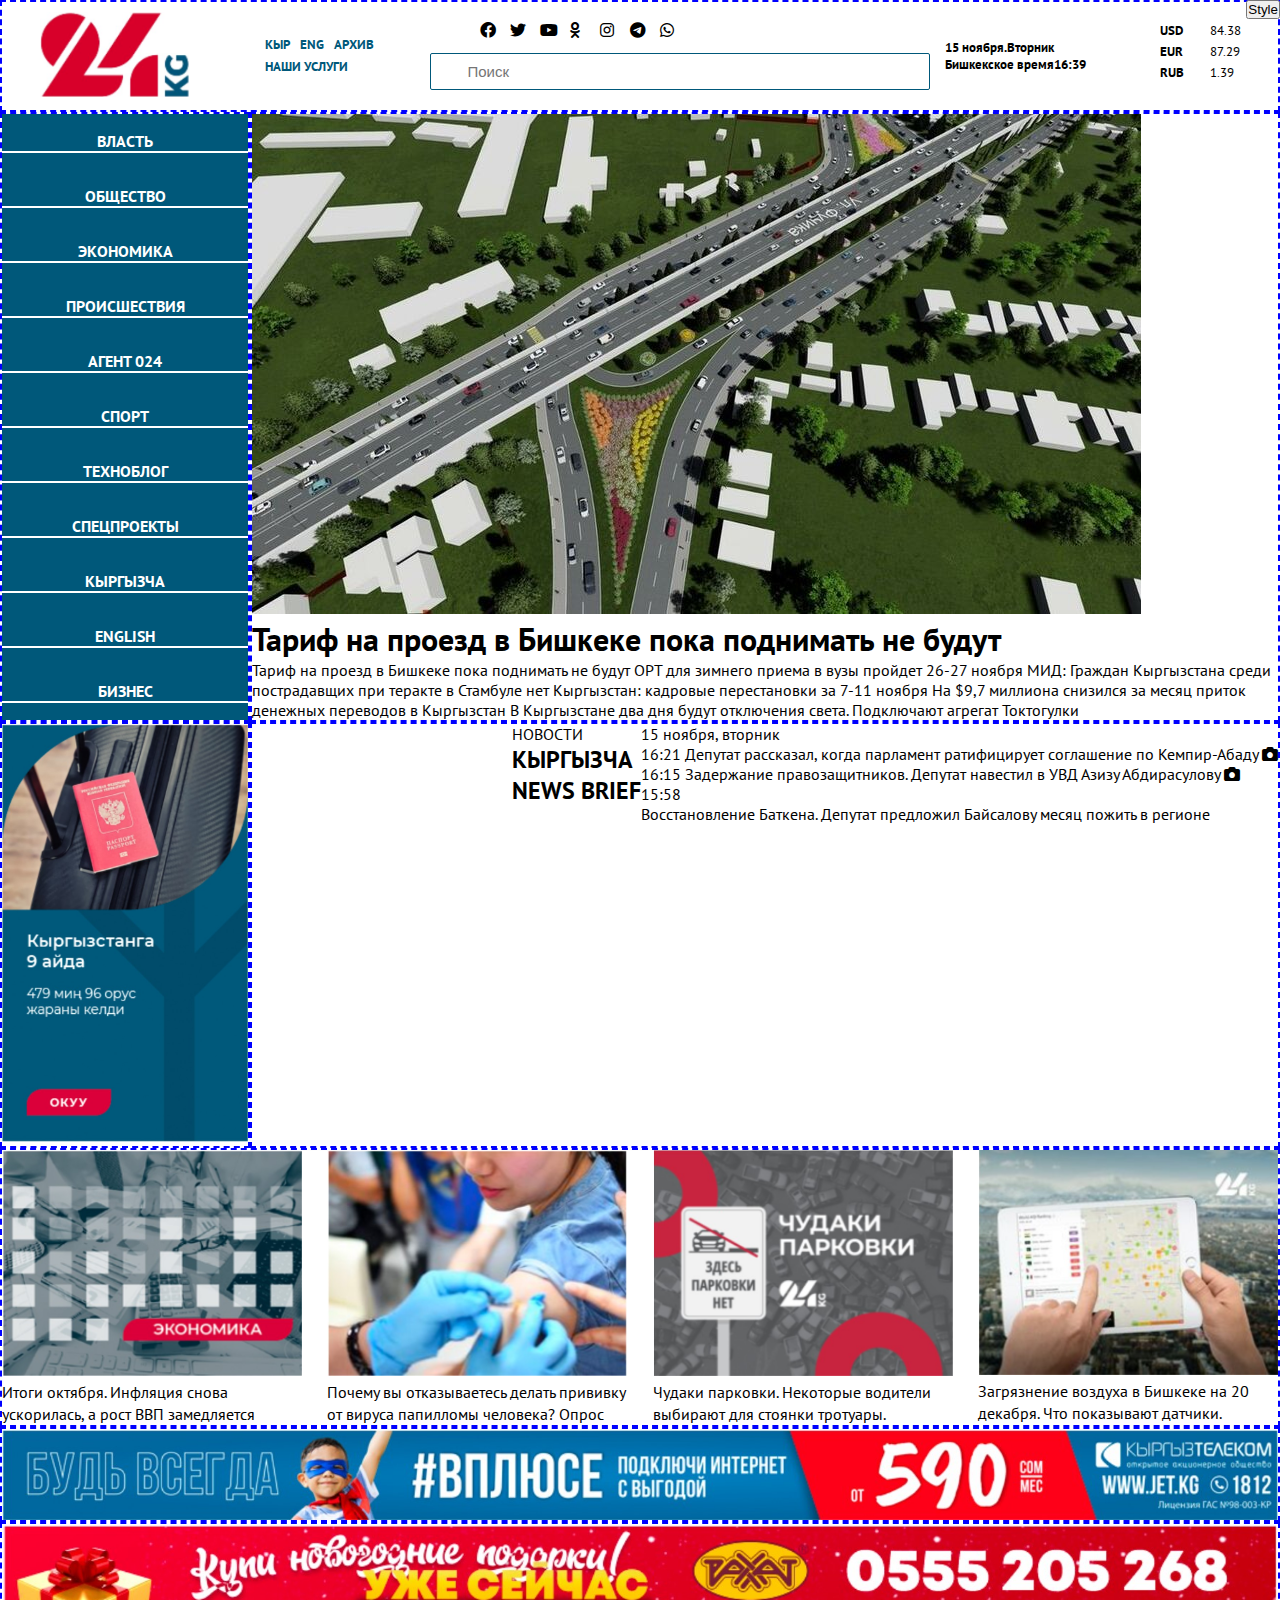
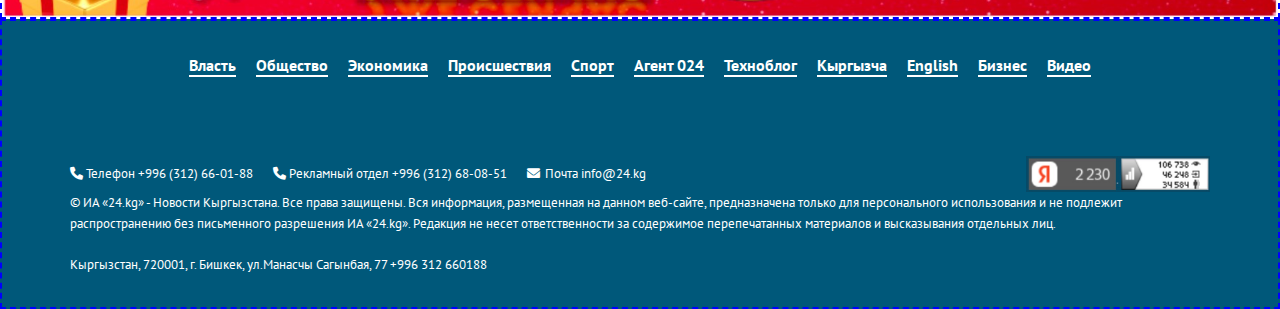
==== final.html @ ce6ab57f "final" ====
<!DOCTYPE html>
<html lang="en">

<head>
    <meta charset="UTF-8" />
    <meta http-equiv="X-UA-Compatible" content="IE=edge" />
    <meta name="viewport" content="width=device-width, initial-scale=1.0" />
    <title>Assignment 7</title>
    <link rel="stylesheet" href="final.css" class="style" />
    <link href="https://fonts.googleapis.com/css2?family=PT+Sans&display=swap" rel="stylesheet">
    <link href="https://fonts.googleapis.com/css2?family=Roboto+Condensed:wght@400;700&display=swap" rel="stylesheet">
    <link rel="stylesheet" href="https://cdnjs.cloudflare.com/ajax/libs/font-awesome/4.7.0/css/font-awesome.min.css">
    <link rel="stylesheet" href="https://cdnjs.cloudflare.com/ajax/libs/font-awesome/6.0.0-beta3/css/all.min.css">
</head>

<body>
    <button onclick='switchStyle()' style='position: absolute; top:0; right:0;'>Style</button>
    <!-- the  image of 24kg site -->
    <!-- <img src='https://cdn.imgchest.com/files/d7ogckzgey9.png' />-->
    <div class="container">
        <div class="Logo">
            <div class="imgContainer">
                <img src="image/Logo.jpg" alt="24KG Logo" class="logo-img" />
            </div>
            <div class="SideLogos">
                <span class="KYR">КЫР</span>
                <span class="ENG">ENG</span>
                <span class="ARCHIVE">АРХИВ</span>
                <span class="NASHIUSLUGI">НАШИ УСЛУГИ</span>
            </div>
            <div class="searchBar">
                <div class="icons">
                    <i class="fa-brands fa-facebook"></i>
                    <i class="fa-brands fa-twitter"></i>
                    <i class="fa-brands fa-youtube"></i>
                    <i class="fa-brands fa-odnoklassniki"></i>
                    <i class="fa-brands fa-instagram"></i>
                    <i class="fa-brands fa-telegram"></i>
                    <i class="fa-brands fa-whatsapp"></i>
                </div>
                <input type="text" placeholder="Поиск" class="searchInput" />
            </div>
            <div class="SideSearchBars">
                <span class="Date">15 ноября.<span>Вторник</span></span>
                <span class="Time">Бишкекское время<span>16:39</span></span>
            </div>
            <div class="MoneyRate">
                <span class="USD">USD</span>
                <span class="EUR">EUR</span>
                <span class="RUB">RUB</span>
            </div>
            <div class="MoneyRateValues">
                <span>84.38</span>
                <span>87.29</span>
                <span class="RUBVALUE">1.39</span>
            </div>
        </div>
        <div class="Menu">
            <ul class="nav">
                <li class="Vlast">Власть</li>
                <li class="Obshestvo">Общество</li>
                <li class="Ekonomika">Экономика</li>
                <li class="Proisshestivya">Происшествия</li>
                <li class="Agent">Агент 024</li>
                <li class="Sport">Спорт</li>
                <li class="Technoblock">Техноблог</li>
                <li class="SpecProject">Спецпроекты</li>
                <li class="Kyrgyz">Кыргызча</li>
                <li class="English">English</li>
                <li class="Business">Бизнес</li>
            </ul>
        </div>
        <div class="box3">
            <img class="Adv1" src="image/Adv1.jpg" />
        </div>
        <div class="box4">
            <img class="Adv2" src="image/Adv2.jpg" />
        </div>
        <div class="Hero">
            <div class="mainPic">
                <img src="image/mainPic.jpg" class="mainPicture" />
                <div class="text-container">
                    <h1>Тариф на проезд в Бишкеке пока поднимать не будут</h1>
                </div>
                <div class="text-container2">
                    <span class="text1">Тариф на проезд в Бишкеке пока поднимать не будут</span>
                    <span class="text2">ОРТ для зимнего приема в вузы пройдет 26-27 ноября</span>
                    <span class="text3">МИД: Граждан Кыргызстана среди пострадавщих при теракте в Стамбуле
                        нет</span>
                    <span class="text4">Кыргызстан: кадровые перестановки за 7-11 ноября</span>
                    <span class="text5">На $9,7 миллиона снизился за месяц приток денежных переводов в
                        Кыргызстан</span>
                    <span class="text6">В Кыргызстане два дня будут отключения света. Подключают агрегат
                        Токтогулки</span>
                </div>
            </div>
        </div>
        <div class="NEWS">
            <div class="miniTopBar">
                <p>НОВОСТИ</p>
                <div class="buttons">
                    <div class="miniButton1">
                        <h2>КЫРГЫЗЧА</h2>
                    </div>
                    <div class="miniButton2" style="flex-grow: 1;">
                        <h2>NEWS BRIEF</h2>
                    </div>
                </div>
            </div>
            <div class="miniBody">
                <p>15 ноября, <span>вторник</span></p>
                <div class="contents">
                    <div class="content1">
                        <span class="timePoint">16:21</span>
                        <span>Депутат рассказал, когда парламент ратифицирует соглашение по Кемпир-Абаду
                            <i class="fa-solid fa-camera"></i>
                        </span>
                    </div>
                    <div class="content2">
                        <span class="timePoint">16:15</span>
                        <span>Задержание правозащитников. <span class="Deputat">Депутат навестил в УВД Азизу</span>
                            Абдирасулову
                            <i class="fa-solid fa-camera"></i></span>
                    </div>
                    <div class="content3">
                        <span class="timePoint">15:58</span>
                        <p>Восстановление Баткена. Депутат предложил Байсалову месяц пожить в регионе</p>
                    </div>
                </div>
            </div>
        </div>
        <div class="footer">
            <div>
                <ul class="footerTopBar">
                    <li class="Vlast2">Власть</li>
                    <li class="Obshestvo2">Общество</li>
                    <li class="Ekonomika2">Экономика</li>
                    <li class="Proisshestivya2">Происшествия</li>
                    <li class="Sport2">Спорт</li>
                    <li class="Agent2">Агент 024</li>
                    <li class="Technoblock2">Техноблог</li>
                    <li class="Kyrgyz2">Кыргызча</li>
                    <li class="English2">English</li>
                    <li class="Business2">Бизнес</li>
                    <li class="Video2">Видео</li>
                </ul>
            </div>
            <div class="footerBody">
                <div class="firstPart">
                    <div style="display: flex; gap: 20px;">
                        <span><i class="fa-solid fa-phone" style="width: 16px;"></i>Телефон +996 (312) 66-01-88 </span>
                        <span><i class="fa-solid fa-phone" style="width: 16px;"></i>Рекламный отдел +996 (312)
                            68-08-51</span>
                        <span><i class=" fa-solid fa-envelope" style="width: 18px;"></i>Почта info@24.kg</span>
                    </div>
                    <img src="image/footerPicture.jpg" />
                </div>
                <div class="secondPart">
                    <span style="line-height: 21px;">© ИА «24.kg» - Новости Кыргызстана. Все права защищены. Вся
                        информация, размещенная на данном
                        веб-сайте, предназначена только для персонального использования и не подлежит
                        распространению
                        без
                        письменного разрешения ИА «24.kg». Редакция не несет ответственности за содержимое
                        перепечатанных
                        материалов и высказывания отдельных лиц.</span>
                </div>
                <div style="padding-top: 22px">
                    <span>Кыргызстан, 720001, г. Бишкек, ул.Манасчы Сагынбая, 77 +996 312 660188</span>
                </div>
            </div>
        </div>
        <div class="box8">
            <img src="image/Adv3.jpg" class="Adv3" />
            <img src="image/crossBanner.jpg" class="crossBanner" />
        </div>
        <div class=" box9">
            <div class="FirstRepItem">
                <img src="image/RepItem1.jpg" alt="Image" class="RepItem1" />
                <p class="RepItemText">Итоги октября. <span>Инфляция снова</span> ускорилась, <span>а рост ВВП
                        замедляется</span></p>
            </div>
            <div class="SecondRepItem">
                <img src="image/RepItem2.jpg" alt="Image2" class="RepItem2" />
                <p class="RepItemText">Почему вы отказываетесь делать прививку от вируса папилломы человека? Опрос
                </p>
            </div>
            <div class="ThirdRepItem">
                <img src="image/Adv5.jpg" class="RepItem2" />
                <p class="RepItemText">Чудаки парковки. Некоторые водители выбирают для стоянки тротуары.
                </p>
            </div>
            <div class="FourthRepItem">
                <img src="image/Adv6.jpg" class="RepItem2" />
                <p class="RepItemText">Загрязнение воздуха в Бишкеке на 20 декабря. Что показывают датчики.
                </p>
            </div>
        </div>
    </div>
    <script>
        function switchStyle() {
            let style = document.querySelector('.style');
            if (style.getAttribute('href') == 'grid2b.css') {
                style.setAttribute('href', 'final.css');
            } else {
                style.setAttribute('href', 'grid2b.css');
            }
        }
    </script>
</body>

</html>
---- final.css ----
* {
    margin: 0;
    padding: 0;
}

body {
    background-repeat: no-repeat;
    font-family: "PT Sans";
    font-style: normal;
    opacity: 1;
}

body>img:nth-of-type(1) {
    display: none;
    position: absolute;
    top: 0;
    left: 0;
    z-index: -1
}

.container {
    display: grid;
    grid-template-rows:
        minmax(112px, auto) minmax(80px, auto) minmax(132px, auto) minmax(83px, auto) minmax(90px, auto) minmax(90px, auto) minmax(290px, auto);
    grid-template-columns:
        minmax(20px, 250px) minmax(20px, 1031px);
    grid-template-areas:
        "one one"
        "two five"
        "eight six"
        "nine nine"
        "three three"
        "four four"
        "seven seven";
}


@media (max-width: 500px) {
    .container {
        grid-template-columns: minmax(20px, 500px);
        grid-template-rows: auto;
        grid-template-areas:
            "one"
            "two"
            "eight"
            "six"
            "nine"
            "three"
            "four"
            "five"
            "seven";
    }

    .container>* {
        min-height: auto;
        /*TODO: change to auto */
    }
}

.Logo {
    grid-area: one;
    display: flex;
    align-items: center;
    flex-basis: 1145px;
    justify-content: center;
    flex-wrap: wrap;
    gap: 15px;
}


.imgContainer {
    flex-basis: 210px;
}

.logo-img {
    max-height: 85px;
    opacity: 1;
}

.SideLogos {
    display: flex;
    flex-wrap: wrap;
    flex-basis: 150px;
    color: #00587a;
    font-size: 13px;
    font-weight: 700;
    line-height: 12px;
    gap: 10px;
}

.searchBar {
    display: flex;
    flex-wrap: wrap;
    flex-basis: 500px;
    justify-content: center;
    align-items: center;
    gap: 15px;
}

.icons {
    flex-basis: 400px;
    display: flex;
    flex-wrap: wrap;
}

.fa-facebook {
    flex-basis: 30px;
}

.fa-twitter {
    flex-basis: 30px;
}

.fa-youtube {
    flex-basis: 30px;
}

.fa-odnoklassniki {
    flex-basis: 30px;
}

.fa-instagram {
    flex-basis: 30px;
}

.fa-telegram {
    flex-basis: 30px;
}

.searchInput {
    flex-basis: 500px;
    min-height: 35px;
    border: 1px solid #00587a;
    border-radius: 2px;
    font-size: 15px;
    padding-left: 37px;
}

.SideSearchBars {
    display: flex;
    flex-wrap: wrap;
    flex-basis: 200px;
    font-weight: 700;
    font-size: 13px;
    align-items: center;
}

.MoneyRate {
    display: flex;
    gap: 4px;
    flex-wrap: wrap;
    margin-bottom: 9px;
    max-width: 30px;
    font-size: 13px;
    font-weight: 700;
    flex-basis: 100px;
}

.MoneyRateValues {
    margin-left: 5px;
    display: flex;
    gap: 4px;
    flex-wrap: wrap;
    margin-bottom: 9px;
    flex-basis: 30px;
    font-size: 13px;
    font-weight: 400;
}


.Menu {
    grid-area: two;
}

.nav {
    display: flex;
    min-height: 100%;
    flex-wrap: wrap;
    list-style-type: none;
    background-color: #00587a;
    align-items: center;
    font-size: 16px;
    font-weight: 700;
    color: white;
}

.nav>* {
    display: flex;
    justify-content: center;
    flex-basis: 250px;
    flex-shrink: 1;
    text-transform: uppercase;
    border-bottom: 2px solid white;
}

.box3 {
    grid-area: three;
    display: flex;
    justify-content: center;
    align-items: center;
}

.box4 {
    grid-area: four;
    display: flex;
    align-items: center;
    justify-content: center;
}

.Adv1,
.Adv2,
.Adv3 {
    width: 100%;
    height: auto;
    object-fit: contain;
}

.crossBanner {
    display: none;
}

.Hero {
    grid-area: five;
    display: flex;
    flex-wrap: wrap;
    justify-content: center;
    gap: 38px;
}

.NEWS {
    grid-area: six;
    display: flex;
    justify-content: end;
    flex-wrap: wrap;
}


.footer {
    grid-area: seven;
    gap: 10px;
    background-color: #00587a;
    display: flex;
    justify-content: center;
    flex-wrap: wrap;
    align-items: center;
}

.footerTopBar {
    display: flex;
    flex-wrap: wrap;
    justify-content: center;
    flex-basis: 1140px;
    list-style-type: none;
    font-size: 16px;
    font-weight: 700;
    gap: 20px;
    color: white;
}

.footerTopBar>* {
    border-bottom: 2px solid white;
}

.footerBody {
    display: flex;
    flex-wrap: wrap;
    justify-content: start;
    align-items: start;
    flex-basis: 1140px;
    color: white;
    font-size: 13px;
}

.firstPart {
    display: flex;
    align-items: center;
    justify-content: space-between;
    flex-basis: 1140px;
}

.firstPart>img {
    max-width: 184px;
    max-height: fit-content;
}

.footer {
    grid-area: seven;
}

.box8 {
    grid-area: eight;
}

.box9 {
    grid-area: nine;
    display: flex;
    font-size: 16px;
    justify-content: space-between;
}

.FirstRepItem {
    flex-basis: 300px;
    line-height: 22px;
}

.RepItem1,
.RepItem2 {
    width: 100%;
    height: auto;
    object-fit: contain;
}

.RepItemText {
    flex-basis: 300px;
}

.SecondRepItem {
    line-height: 22px;
    flex-basis: 300px;
}

.ThirdRepItem {
    flex-basis: 300px;
    line-height: 22px;
}

.FourthRepItem {
    flex-basis: 300px;
    line-height: 22px;
}


.container>* {
    border: 2px dashed blue;
}
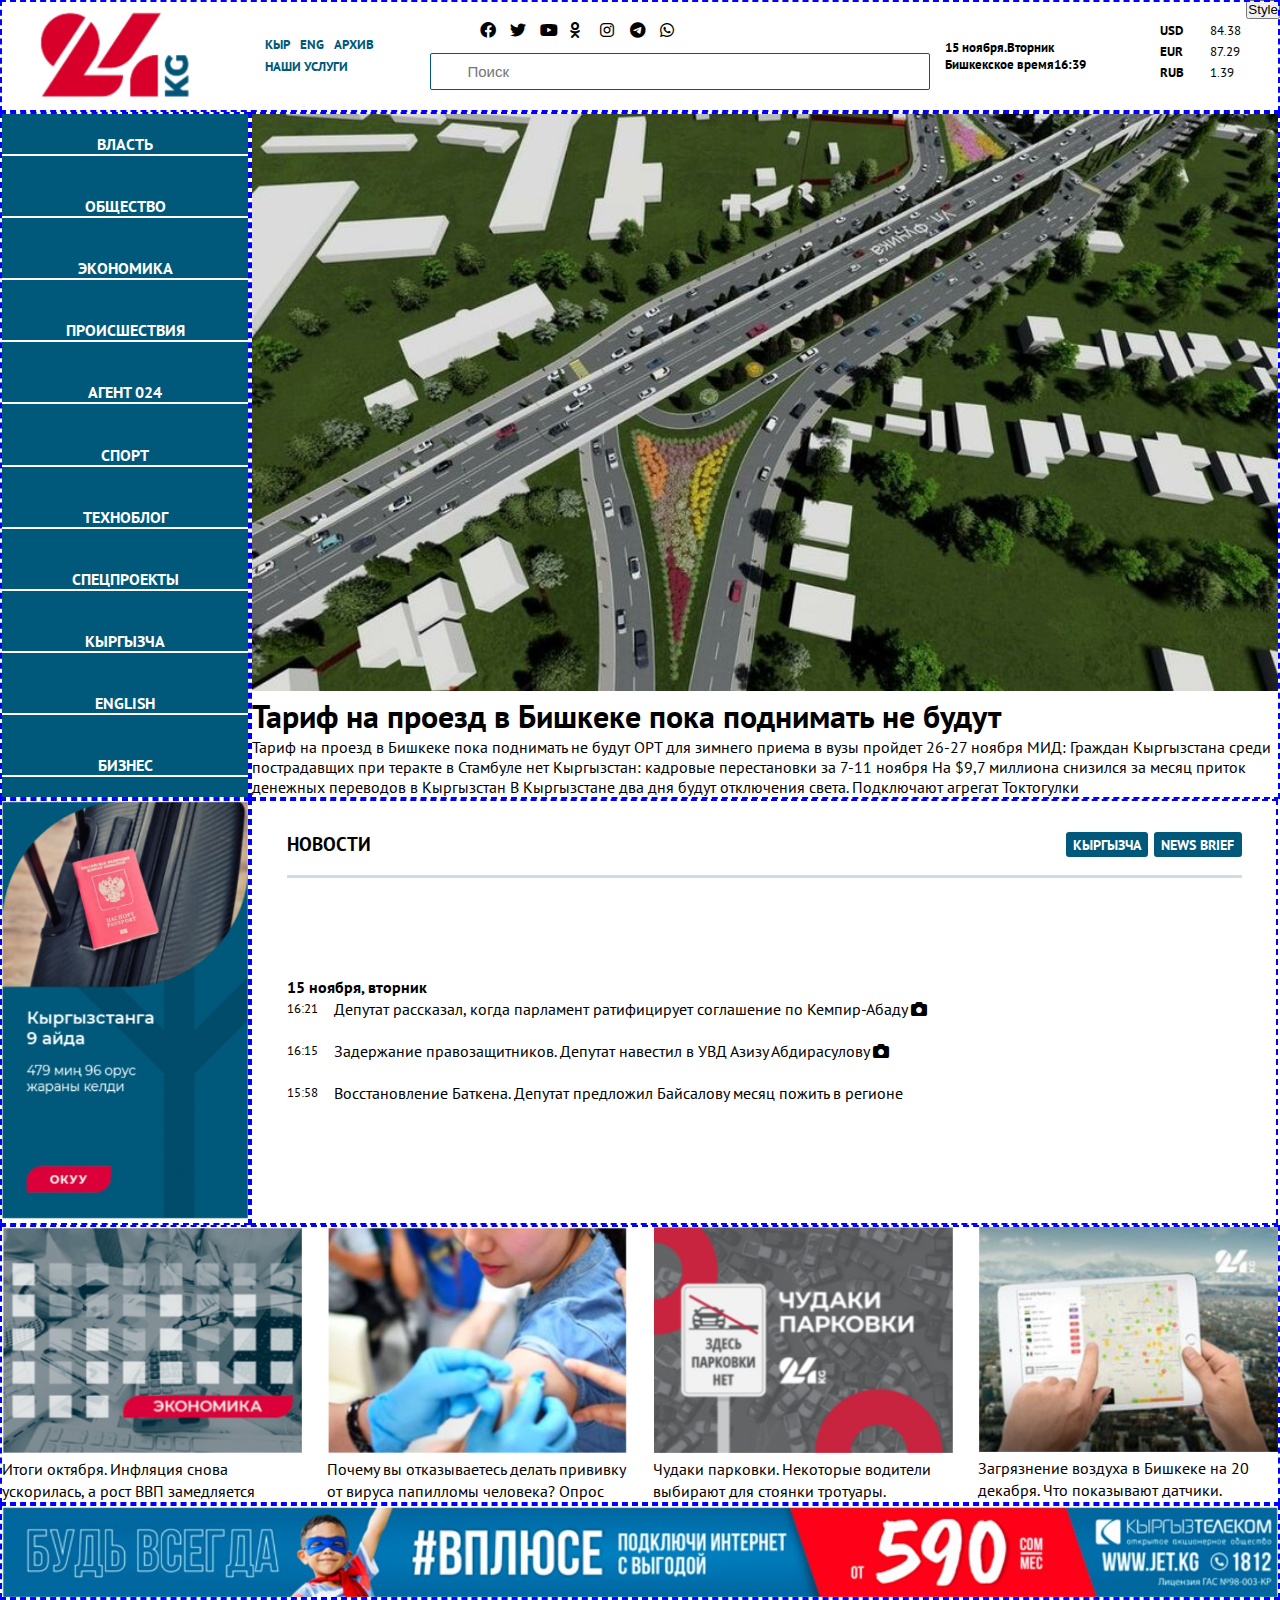
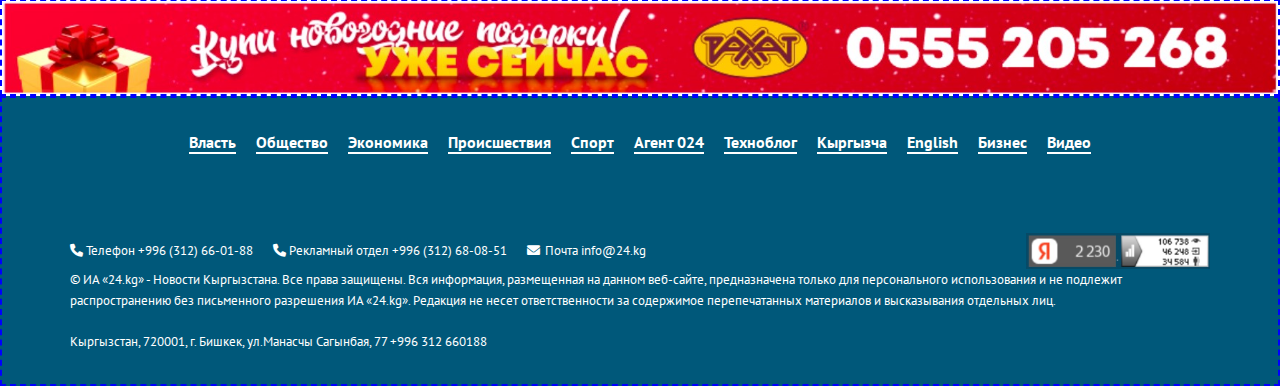
==== commit 538107f8: "final with menu" ====
--- a/final.html
+++ b/final.html
@@ -18,6 +18,7 @@
     <!-- the  image of 24kg site -->
     <!-- <img src='https://cdn.imgchest.com/files/d7ogckzgey9.png' />-->
     <div class="container">
+        <button class="buttonMenu">MENU</button>
         <div class="Logo">
             <div class="imgContainer">
                 <img src="image/Logo.jpg" alt="24KG Logo" class="logo-img" />
@@ -198,6 +199,16 @@
         </div>
     </div>
     <script>
+
+        const buttonMenu = document.querySelector('.buttonMenu')
+        const boxTwo = document.querySelector('.Menu')
+        buttonMenu.addEventListener('click', () => {
+            console.log('yes, hamburger clicked!')
+            buttonMenu.classList.toggle("mobileMenu")
+            boxTwo.classList.toggle("mobileMenu")
+        })
+
+
         function switchStyle() {
             let style = document.querySelector('.style');
             if (style.getAttribute('href') == 'grid2b.css') {
--- a/final.css
+++ b/final.css
@@ -9,6 +9,11 @@
     font-style: normal;
     opacity: 1;
 }
+
+.buttonMenu {
+    display: none;
+}
+
 
 body>img:nth-of-type(1) {
     display: none;
@@ -19,6 +24,7 @@
 }
 
 .container {
+    position: relative;
     display: grid;
     grid-template-rows:
         minmax(112px, auto) minmax(80px, auto) minmax(132px, auto) minmax(83px, auto) minmax(90px, auto) minmax(90px, auto) minmax(290px, auto);
@@ -41,7 +47,6 @@
         grid-template-rows: auto;
         grid-template-areas:
             "one"
-            "two"
             "eight"
             "six"
             "nine"
@@ -51,10 +56,33 @@
             "seven";
     }
 
+    .buttonMenu {
+        display: block;
+        position: fixed;
+        top: 0px;
+        left: 0px;
+    }
+
     .container>* {
         min-height: auto;
         /*TODO: change to auto */
     }
+
+    .Menu {
+        display: none;
+    }
+
+    .Menu.mobileMenu {
+        width: 150px;
+        display: block;
+        position: fixed;
+        top: 20px;
+        /* fix the element 0px from top of browser window */
+        left: 0;
+        /* fix the element 0px from right of browser window */
+    }
+
+
 }
 
 .Logo {
@@ -224,16 +252,97 @@
     display: flex;
     flex-wrap: wrap;
     justify-content: center;
-    gap: 38px;
+}
+
+.mainPicture {
+    width: 100%;
+    height: auto;
+    object-fit: contain;
 }
 
 .NEWS {
+    margin-right: 2px;
     grid-area: six;
     display: flex;
-    justify-content: end;
-    flex-wrap: wrap;
-}
-
+    justify-content: center;
+    flex-wrap: wrap;
+}
+
+.miniTopBar {
+    margin-top: 31px;
+    display: flex;
+    justify-content: space-between;
+    flex-basis: 955px;
+    max-height: 43px;
+    border-bottom: 3px solid #d0dbe5;
+}
+
+
+.miniTopBar>p {
+    max-height: 25px;
+    font-size: 19px;
+    font-weight: 700;
+    font-stretch: condensed;
+}
+
+.buttons {
+    display: flex;
+    flex-basis: 176px;
+    gap: 6px;
+    justify-content: start;
+}
+
+.miniButton1,
+.miniButton2 {
+    justify-content: center;
+    flex-basis: 82px;
+    color: white;
+    border-radius: 3px;
+    font-weight: 400;
+    display: flex;
+    max-height: 25px;
+    font-size: 9px;
+    align-items: center;
+    background-color: #00587a;
+    font-stretch: condensed;
+}
+
+.miniBody {
+    flex-basis: 955px;
+    max-height: 229px;
+}
+
+.miniBody>p {
+    font-size: 16px;
+    font-weight: 700;
+}
+
+
+.contents {
+    gap: 18px;
+    display: flex;
+    flex-wrap: wrap;
+    font-size: 16px;
+    font-weight: 400;
+    line-height: 24px;
+}
+
+.content1,
+.content2 {
+    display: flex;
+    gap: 16px;
+    flex-basis: 950px;
+}
+
+.content3 {
+    display: flex;
+    gap: 16px;
+    flex-basis: 950px;
+}
+
+.timePoint {
+    font-size: 13px;
+}
 
 .footer {
     grid-area: seven;
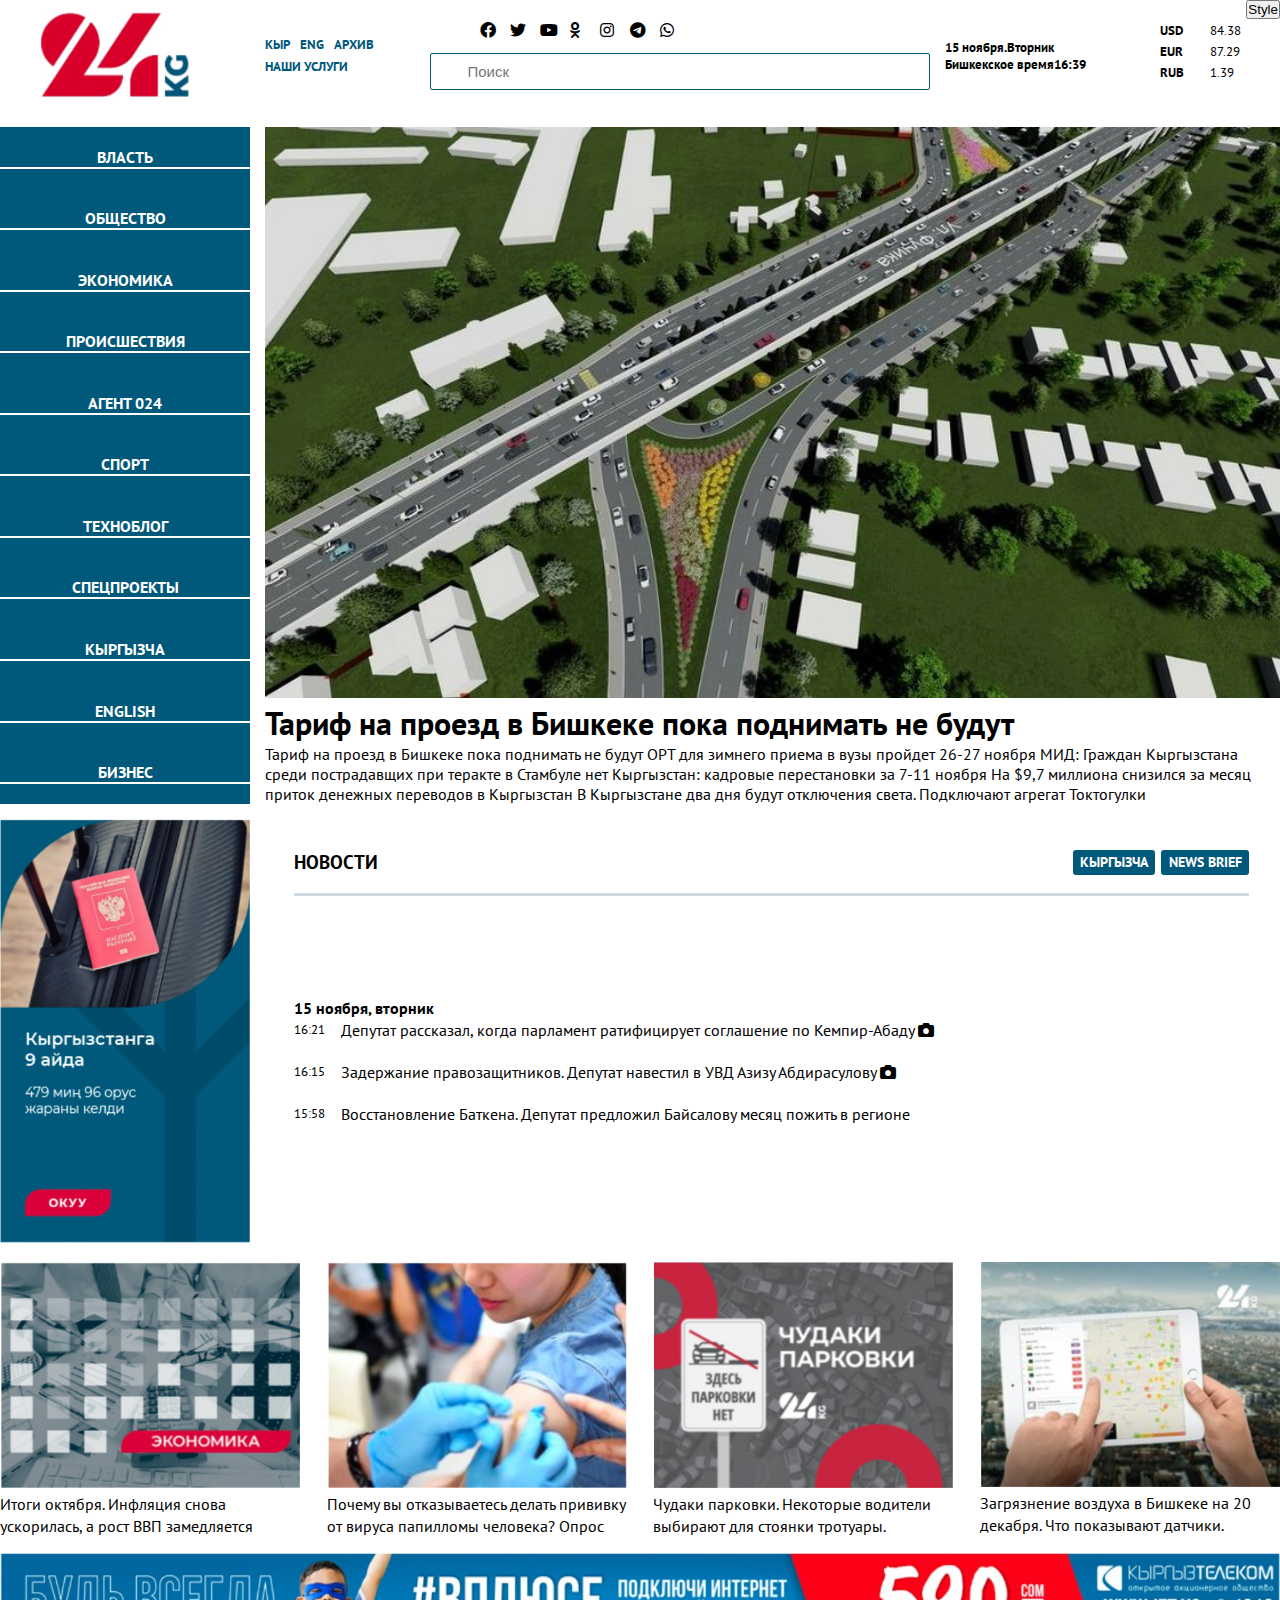
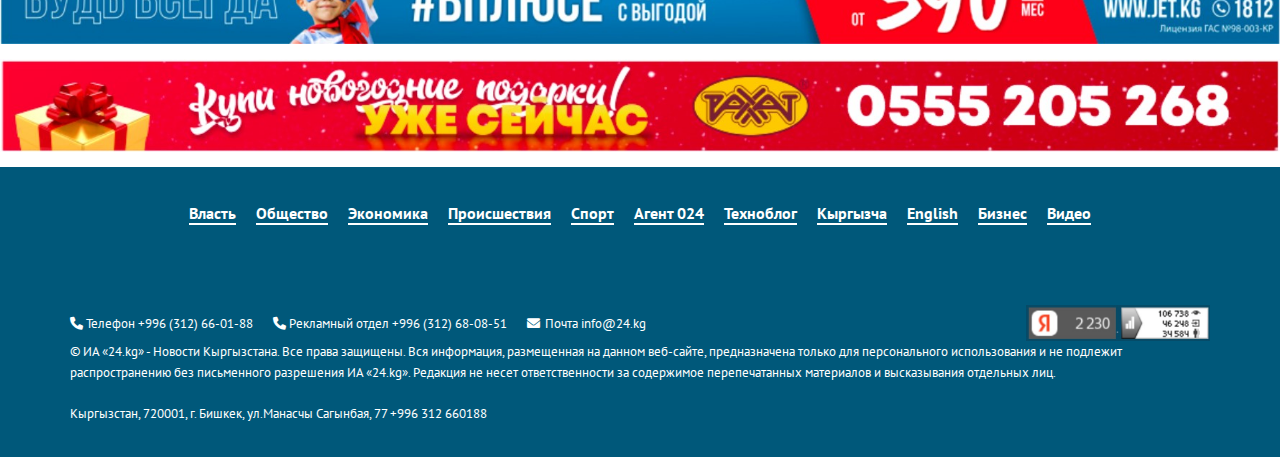
==== commit d995caab: "final" ====
--- a/final.html
+++ b/final.html
@@ -18,7 +18,7 @@
     <!-- the  image of 24kg site -->
     <!-- <img src='https://cdn.imgchest.com/files/d7ogckzgey9.png' />-->
     <div class="container">
-        <button class="buttonMenu">MENU</button>
+        <img src="image/burger.png" class="buttonMenu" />
         <div class="Logo">
             <div class="imgContainer">
                 <img src="image/Logo.jpg" alt="24KG Logo" class="logo-img" />
--- a/final.css
+++ b/final.css
@@ -24,6 +24,7 @@
 }
 
 .container {
+    gap: 15px;
     position: relative;
     display: grid;
     grid-template-rows:
@@ -61,11 +62,11 @@
         position: fixed;
         top: 0px;
         left: 0px;
+        max-height: 30px;
     }
 
     .container>* {
         min-height: auto;
-        /*TODO: change to auto */
     }
 
     .Menu {
@@ -76,10 +77,8 @@
         width: 150px;
         display: block;
         position: fixed;
-        top: 20px;
-        /* fix the element 0px from top of browser window */
+        top: 30px;
         left: 0;
-        /* fix the element 0px from right of browser window */
     }
 
 
@@ -436,9 +435,4 @@
 .FourthRepItem {
     flex-basis: 300px;
     line-height: 22px;
-}
-
-
-.container>* {
-    border: 2px dashed blue;
 }